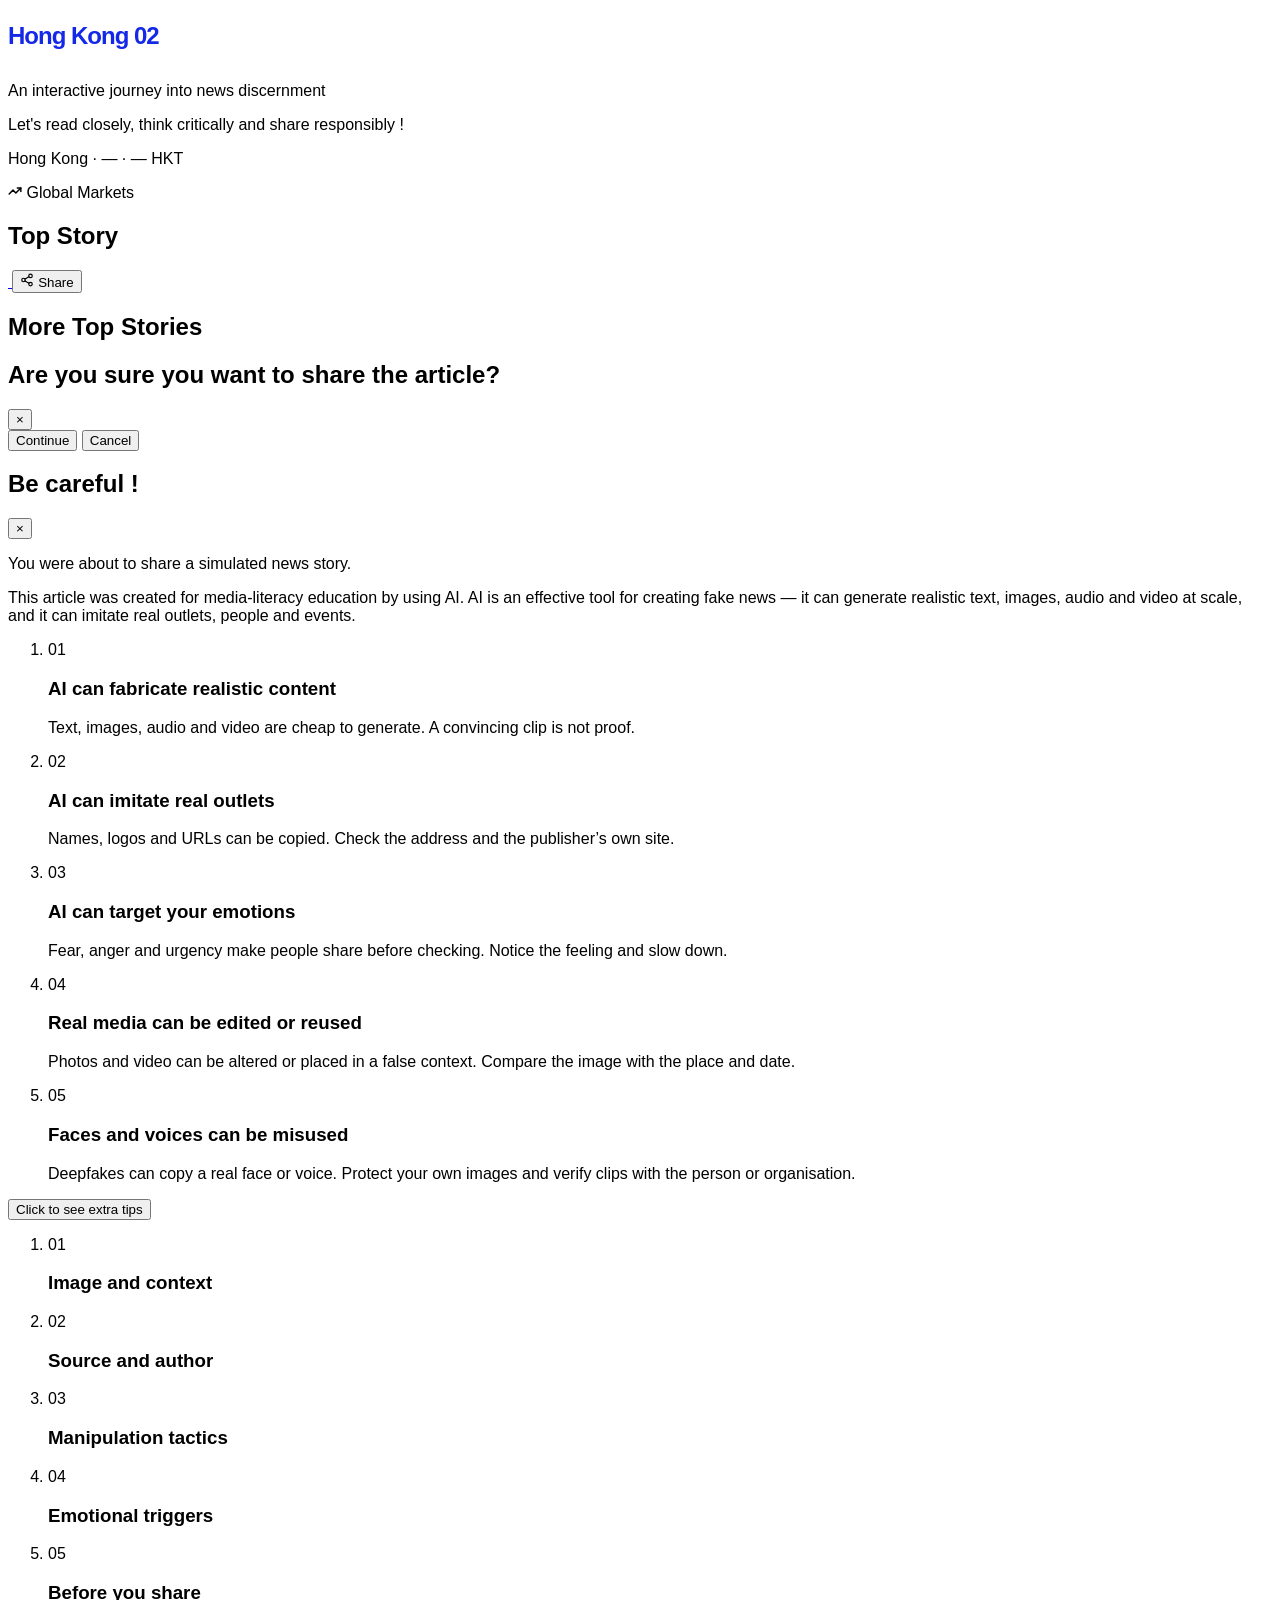
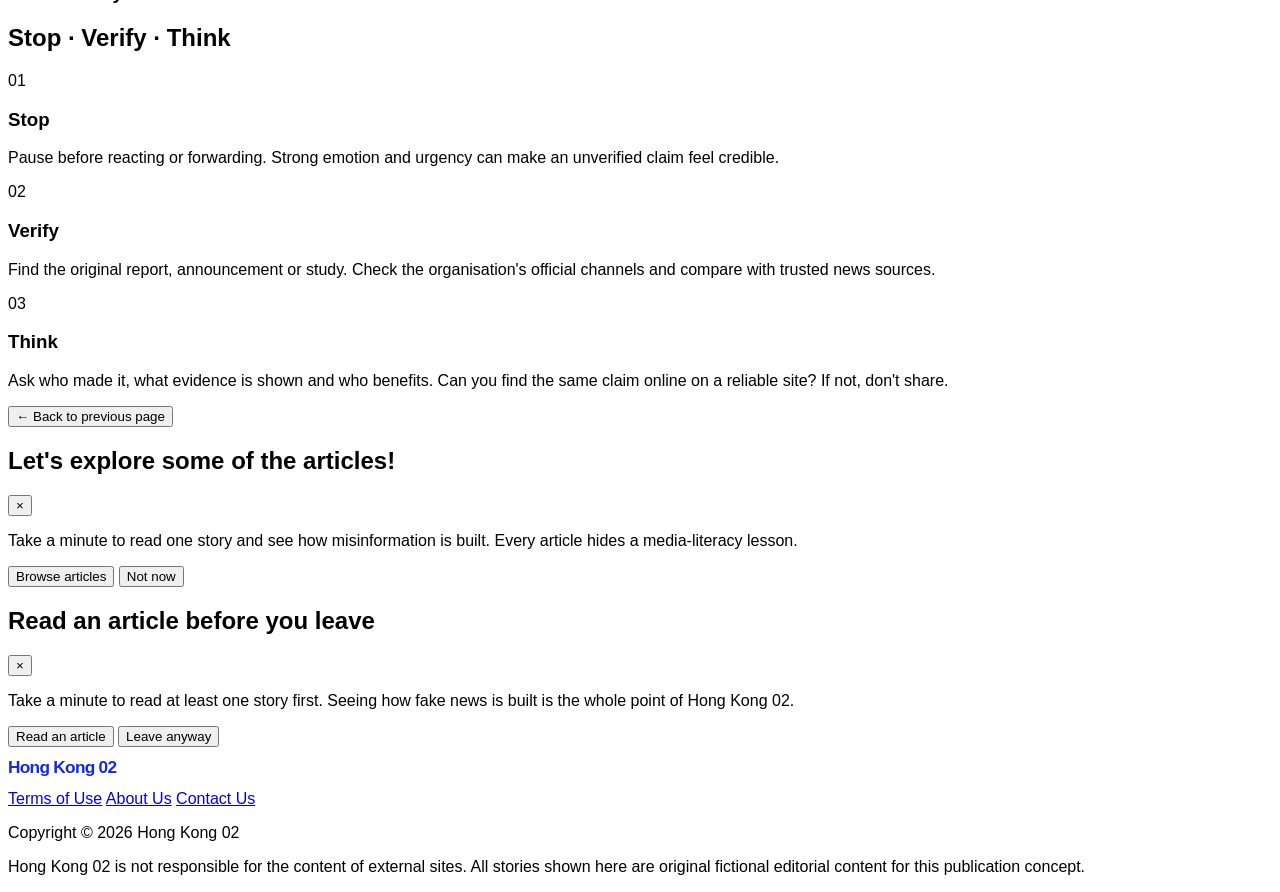
==== public/index.html @ 568d6f41 "Shorten warning copy and add online-search check to Think" ====
<!doctype html>
<html lang="en">
<head>
  <meta charset="utf-8" />
  <meta name="viewport" content="width=device-width, initial-scale=1" />
  <meta name="color-scheme" content="light" />
  <title>Hong Kong 02 — News</title>
  <meta name="description" content="Hong Kong 02 — Digital journalism designed to connect communities, advance media innovation, and strengthen critical thinking." />
  <link rel="preconnect" href="https://fonts.googleapis.com" />
  <link rel="preconnect" href="https://fonts.gstatic.com" crossorigin />
  <link href="https://fonts.googleapis.com/css2?family=Noto+Sans+HK:wght@400;500;700;900&display=swap" rel="stylesheet" />
  <script src="https://cdn.tailwindcss.com"></script>
  <script>
    tailwind.config = {
      theme: { extend: { colors: { brand: '#1428E8', 'brand-dark': '#0C197F' } } }
    };
  </script>
  <link rel="stylesheet" href="/css/hk02.css" />
</head>
<body class="bg-white text-gray-950" style="font-family:-apple-system, BlinkMacSystemFont, 'Segoe UI', 'Helvetica Neue', Arial, 'Noto Sans HK', 'PingFang HK', 'Microsoft JhengHei', sans-serif;">
  <div class="min-h-screen overflow-x-hidden bg-white text-gray-950">

    <!-- Header -->
    <header>
      <div class="mx-auto flex max-w-7xl flex-col gap-3 px-4 py-4 sm:flex-row sm:items-center sm:py-5">
        <div class="flex min-w-0 flex-col items-start gap-2 sm:flex-row sm:items-center">
          <div class="shrink-0">
            <svg width="200" height="54" viewBox="0 0 200 54" fill="none" xmlns="http://www.w3.org/2000/svg" role="img" aria-label="Hong Kong 02 logo"><text x="0" y="36" font-family="'Arial Black', Arial, sans-serif" font-size="24" font-weight="900" fill="#1428E8" letter-spacing="-1">Hong Kong 02</text></svg>
          </div>
          <div class="min-w-0 sm:ml-4 sm:border-l sm:border-gray-200 sm:pl-4">
            <p class="text-sm font-black leading-tight text-black sm:text-base">An interactive journey into news discernment</p>
            <p class="mt-0.5 text-[11px] font-medium text-gray-500 sm:text-xs">Let's read closely, think critically and share responsibly !</p>
          </div>
        </div>
        <p id="clock" class="w-full text-left text-xs font-bold leading-5 text-black tabular-nums sm:ml-auto sm:w-auto sm:text-right sm:text-lg">Hong Kong · — · — HKT</p>
      </div>

      <!-- Live global market indices (rotating 4-index grid) -->
      <div class="relative border-b border-gray-200 bg-gray-50" id="market-strip">
        <div class="market-bar">
          <span class="market-label">
            <svg width="14" height="14" viewBox="0 0 24 24" fill="none" stroke="currentColor" stroke-width="2.5" stroke-linecap="round" stroke-linejoin="round" aria-hidden="true"><polyline points="22 7 13.5 15.5 8.5 10.5 2 17"/><polyline points="16 7 22 7 22 13"/></svg>
            Global Markets
          </span>
          <div class="market-viewport">
            <div class="market-track" id="market-track" aria-label="Global financial market indices"></div>
          </div>
        </div>

        <!-- World markets hover panel -->
        <div class="wm-panel" id="wm-panel" hidden>
          <div class="wm-head">
            <h3 class="wm-title">World markets</h3>
            <button type="button" class="wm-close" id="wm-close" aria-label="Close">×</button>
          </div>
          <div class="wm-map" id="wm-map"></div>
          <div class="wm-tabs" id="wm-tabs">
            <button type="button" data-region="Americas">Americas</button>
            <button type="button" data-region="Europe">Europe</button>
            <button type="button" data-region="Asia-Pacific" class="active">Asia-Pacific</button>
          </div>
          <div class="wm-table-wrap">
            <table class="wm-table">
              <thead><tr><th class="wm-name">Index</th><th class="wm-country"></th><th class="wm-price">Price</th><th class="wm-change">Change</th><th class="wm-pct">% Change</th></tr></thead>
              <tbody id="wm-body"></tbody>
            </table>
          </div>
          <p class="wm-updated" id="wm-updated">Last updated —</p>
        </div>
      </div>

    </header>

    <!-- Main -->
    <main class="mx-auto max-w-7xl px-4 py-6 sm:py-8">

      <!-- Top Story -->
      <section class="mb-12" id="top-story">
        <div class="mb-5 flex items-center gap-3 border-b-2 border-gray-950 pb-3">
          <span class="h-6 w-1.5 bg-brand"></span>
          <h2 class="text-xl font-black">Top Story</h2>
        </div>
        <div class="grid gap-7 lg:grid-cols-12">
          <div class="relative lg:col-span-8">
            <a href="#" id="top-img-link" class="block overflow-hidden bg-gray-100">
              <img id="top-img" src="" alt="" class="aspect-video h-full w-full object-cover" />
            </a>
            <button type="button" class="story-share" id="top-share" data-slug="" aria-label="Share this article">
              <svg width="14" height="14" viewBox="0 0 24 24" fill="none" stroke="currentColor" stroke-width="2" stroke-linecap="round" stroke-linejoin="round" aria-hidden="true"><circle cx="18" cy="5" r="3"/><circle cx="6" cy="12" r="3"/><circle cx="18" cy="19" r="3"/><line x1="8.59" x2="15.42" y1="13.51" y2="17.49"/><line x1="15.41" x2="8.59" y1="6.51" y2="10.49"/></svg>
              Share
            </button>
          </div>
          <article class="flex flex-col justify-between border-t-8 border-brand bg-gray-50 p-6 lg:col-span-4">
            <div>
              <div class="mb-4 flex items-center gap-2">
                <span class="h-2.5 w-2.5 rounded-full bg-brand"></span>
                <span id="top-tag" class="text-xs font-black uppercase tracking-[0.18em] text-brand"></span>
              </div>
              <h1 class="text-2xl font-black leading-tight tracking-tight text-gray-950 sm:text-3xl">
                <a href="#" id="top-link" class="transition-colors hover:text-brand"></a>
              </h1>
              <p class="mt-5 text-sm font-medium leading-6 text-gray-600" id="top-lede"></p>
              <div id="top-engagement"></div>
            </div>
            <p class="mt-8 border-t border-gray-300 pt-4 text-xs font-bold text-gray-500" id="top-meta"></p>
          </article>
        </div>
      </section>

      <!-- More Top Stories -->
      <section>
        <div class="mb-5 flex items-center border-b-2 border-gray-950 pb-3">
          <div class="flex items-center gap-3">
            <span class="h-6 w-1.5 bg-brand"></span>
            <h2 class="text-xl font-black">More Top Stories</h2>
          </div>
        </div>
        <div class="grid gap-6 md:grid-cols-3" id="stories-grid"></div>
      </section>
    </main>

    <!-- Share dialog: confirm, then the "Be careful !" warning -->
    <div class="popup-backdrop" id="share-backdrop"></div>
    <aside class="popup confirm-popup" id="share-confirm" role="dialog" aria-modal="true" aria-labelledby="share-confirm-title">
      <div class="popup-head">
        <h2 class="popup-heading" id="share-confirm-title">Are you sure you want to share the article?</h2>
        <button class="popup-x" id="share-confirm-x" aria-label="Close">×</button>
      </div>
      <div class="confirm-actions">
        <button type="button" class="confirm-continue" id="share-confirm-continue">Continue</button>
        <button type="button" class="confirm-cancel" id="share-confirm-cancel">Cancel</button>
      </div>
    </aside>

    <aside class="popup" id="share-warning" role="dialog" aria-modal="true" aria-labelledby="share-warning-title">
      <div class="popup-head">
        <h2 class="popup-heading" id="share-warning-title">Be careful !</h2>
        <button class="popup-x" id="share-warning-x" aria-label="Close">×</button>
      </div>
      <div class="popup-scroll">
        <!-- Page 1: why AI makes fake news possible (fake stories only) -->
        <div class="ai-intro" id="share-ai-intro">
          <p class="ai-intro-title">You were about to share a simulated news story.</p>
          <p class="ai-intro-text">This article was created for media-literacy education by using AI. AI is an effective tool for creating fake news — it can generate realistic text, images, audio and video at scale, and it can imitate real outlets, people and events.</p>
          <ol class="ai-points">
            <li>
              <span class="popup-num">01</span>
              <div><h3>AI can fabricate realistic content</h3><p>Text, images, audio and video are cheap to generate. A convincing clip is not proof.</p></div>
            </li>
            <li>
              <span class="popup-num">02</span>
              <div><h3>AI can imitate real outlets</h3><p>Names, logos and URLs can be copied. Check the address and the publisher’s own site.</p></div>
            </li>
            <li>
              <span class="popup-num">03</span>
              <div><h3>AI can target your emotions</h3><p>Fear, anger and urgency make people share before checking. Notice the feeling and slow down.</p></div>
            </li>
            <li>
              <span class="popup-num">04</span>
              <div><h3>Real media can be edited or reused</h3><p>Photos and video can be altered or placed in a false context. Compare the image with the place and date.</p></div>
            </li>
            <li>
              <span class="popup-num">05</span>
              <div><h3>Faces and voices can be misused</h3><p>Deepfakes can copy a real face or voice. Protect your own images and verify clips with the person or organisation.</p></div>
            </li>
          </ol>
          <button type="button" class="ai-cta" id="share-extra-tips">Click to see extra tips</button>
        </div>

        <!-- Page 2: article-specific checks + Stop / Verify / Think -->
        <div id="share-tips">
          <ol class="popup-warnings">
            <li>
              <span class="popup-num">01</span>
              <div><h3 id="share-warn-1-title">Image and context</h3><p id="share-warn-1-text"></p></div>
            </li>
            <li>
              <span class="popup-num">02</span>
              <div><h3 id="share-warn-2-title">Source and author</h3><p id="share-warn-2-text"></p></div>
            </li>
            <li>
              <span class="popup-num">03</span>
              <div><h3 id="share-warn-3-title">Manipulation tactics</h3><p id="share-warn-3-text"></p></div>
            </li>
            <li>
              <span class="popup-num">04</span>
              <div><h3 id="share-warn-4-title">Emotional triggers</h3><p id="share-warn-4-text"></p></div>
            </li>
            <li id="share-warn-5-item">
              <span class="popup-num">05</span>
              <div><h3 id="share-warn-5-title">Before you share</h3><p id="share-warn-5-text"></p></div>
            </li>
          </ol>
          <div class="popup-steps">
            <h2 class="popup-steps-title">Stop · Verify · Think</h2>
            <section class="popup-step">
              <span class="popup-num">01</span>
              <div>
                <h3>Stop</h3>
                <p>Pause before reacting or forwarding. Strong emotion and urgency can make an unverified claim feel credible.</p>
                <p class="popup-step-app" id="share-warn-stop"></p>
              </div>
            </section>
            <section class="popup-step">
              <span class="popup-num">02</span>
              <div>
                <h3>Verify</h3>
                <p>Find the original report, announcement or study. Check the organisation's official channels and compare with trusted news sources.</p>
                <p class="popup-step-app" id="share-warn-verify"></p>
              </div>
            </section>
            <section class="popup-step">
              <span class="popup-num">03</span>
              <div>
                <h3>Think</h3>
                <p>Ask who made it, what evidence is shown and who benefits. Can you find the same claim online on a reliable site? If not, don't share.</p>
                <p class="popup-step-app" id="share-warn-think"></p>
              </div>
            </section>
          </div>
          <button type="button" class="ai-back" id="share-back-tips">← Back to previous page</button>
        </div>
      </div>
    </aside>

    <!-- Idle reminder (shown once after 1 minute without interaction) -->
    <div class="popup-backdrop" id="idle-backdrop"></div>
    <aside class="popup idle-popup" id="idle-reminder" role="dialog" aria-modal="true" aria-labelledby="idle-title">
      <div class="popup-head">
        <h2 class="popup-heading" id="idle-title">Let's explore some of the articles!</h2>
        <button class="popup-x" id="idle-x" aria-label="Close">×</button>
      </div>
      <div class="idle-body">
        <p>Take a minute to read one story and see how misinformation is built. Every article hides a media-literacy lesson.</p>
        <div class="idle-actions">
          <button type="button" class="confirm-continue" id="idle-browse">Browse articles</button>
          <button type="button" class="confirm-cancel" id="idle-later">Not now</button>
        </div>
      </div>
    </aside>

    <!-- Leave prompt (shown when no article has been read yet) -->
    <div class="popup-backdrop" id="leave-backdrop"></div>
    <aside class="popup idle-popup" id="leave-modal" role="dialog" aria-modal="true" aria-labelledby="leave-title">
      <div class="popup-head">
        <h2 class="popup-heading" id="leave-title">Read an article before you leave</h2>
        <button class="popup-x" id="leave-x" aria-label="Close">×</button>
      </div>
      <div class="idle-body">
        <p>Take a minute to read at least one story first. Seeing how fake news is built is the whole point of Hong Kong 02.</p>
        <div class="idle-actions">
          <button type="button" class="confirm-continue" id="leave-stay">Read an article</button>
          <button type="button" class="confirm-cancel" id="leave-go">Leave anyway</button>
        </div>
      </div>
    </aside>

    <!-- Footer -->
    <footer class="mt-14 bg-gray-950 text-white">
      <div class="mx-auto max-w-7xl px-4 py-10">
        <svg width="144" height="39" viewBox="0 0 200 54" fill="none" xmlns="http://www.w3.org/2000/svg" role="img" aria-label="Hong Kong 02 logo"><text x="0" y="36" font-family="'Arial Black', Arial, sans-serif" font-size="24" font-weight="900" fill="#1428E8" letter-spacing="-1">Hong Kong 02</text></svg>
        <div class="my-7 h-px bg-white/20"></div>
        <div class="mb-8 flex flex-wrap gap-x-7 gap-y-3">
          <a href="terms.html" class="text-xs font-bold text-gray-300 hover:text-white hover:underline">Terms of Use</a>
          <a href="about.html" class="text-xs font-bold text-gray-300 hover:text-white hover:underline">About Us</a>
          <a href="contact.html" class="text-xs font-bold text-gray-300 hover:text-white hover:underline">Contact Us</a>
        </div>
        <p class="text-xs font-bold text-gray-200">Copyright © 2026 Hong Kong 02</p>
        <p class="mt-2 max-w-3xl text-xs leading-5 text-gray-300">Hong Kong 02 is not responsible for the content of external sites. All stories shown here are original fictional editorial content for this publication concept.</p>
      </div>
    </footer>
  </div>

  <script src="/js/core.js"></script>
  <script src="/js/app.js"></script>
</body>
</html>
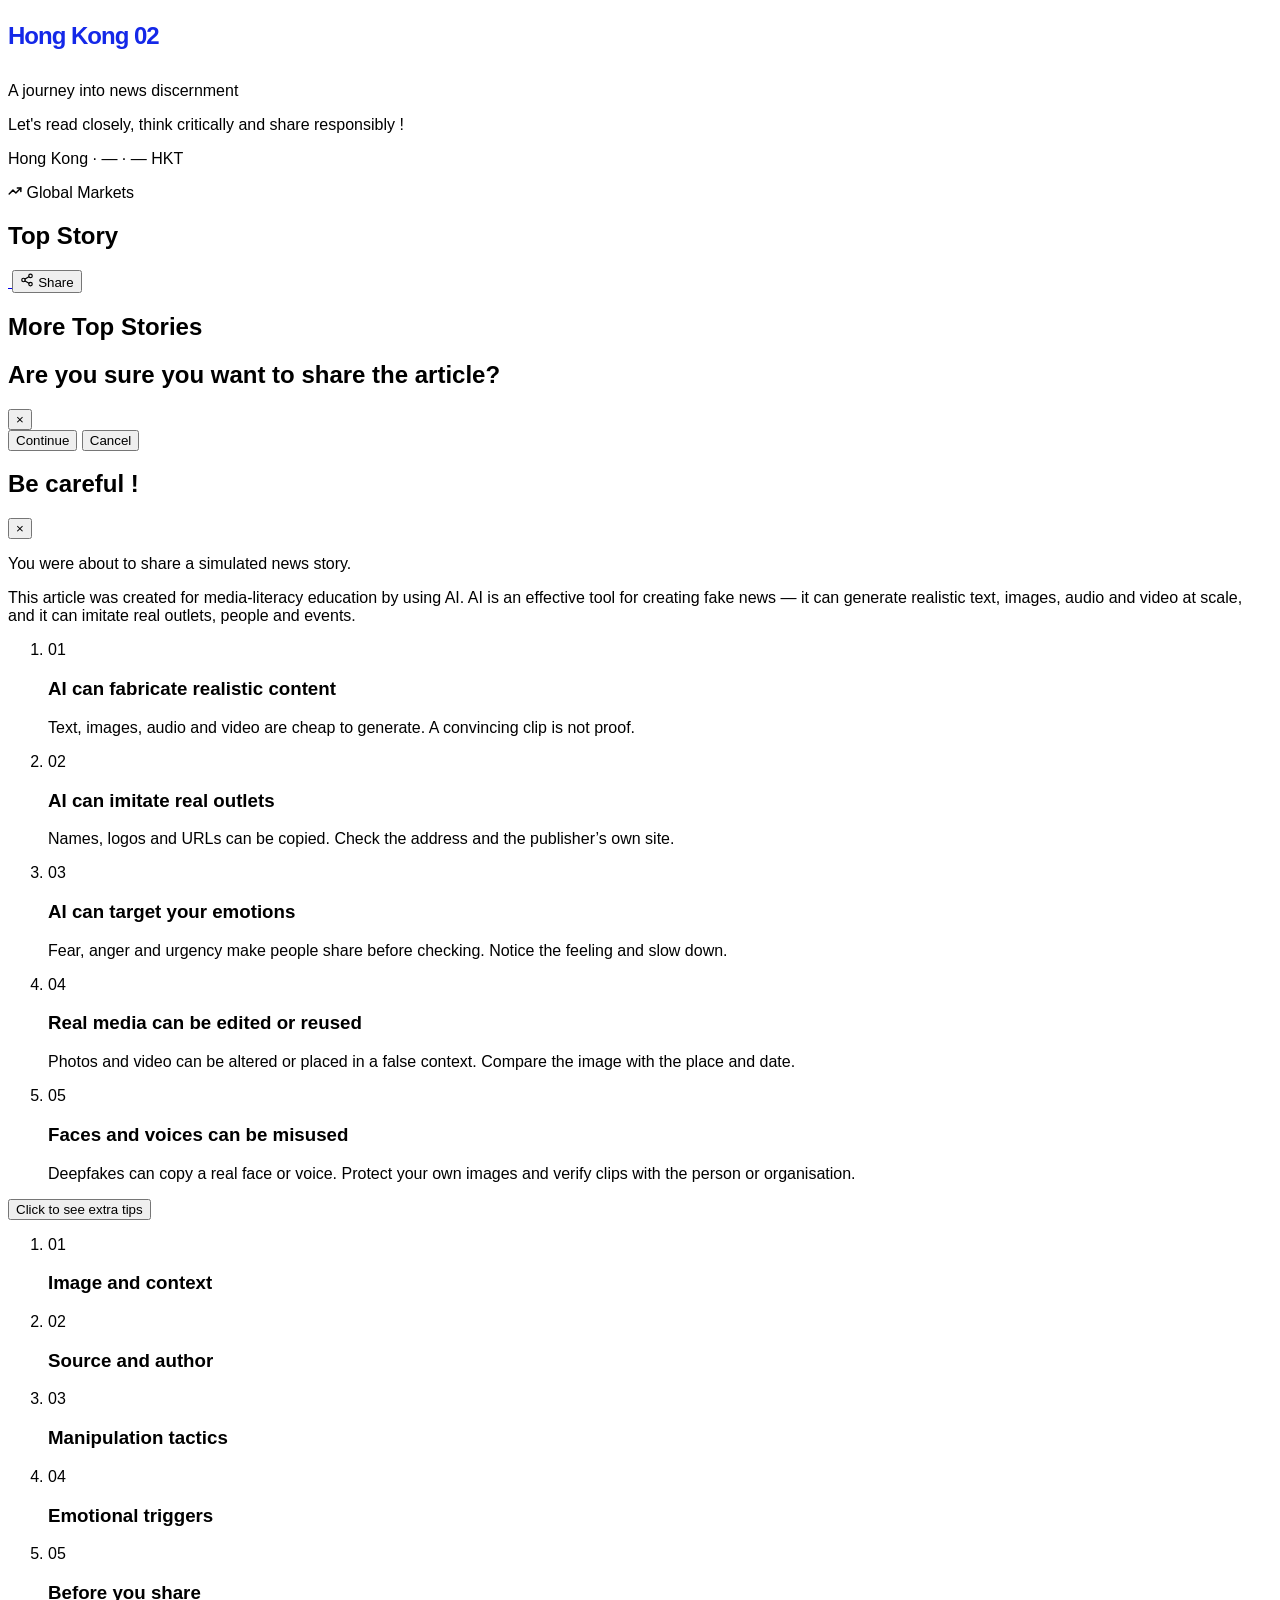
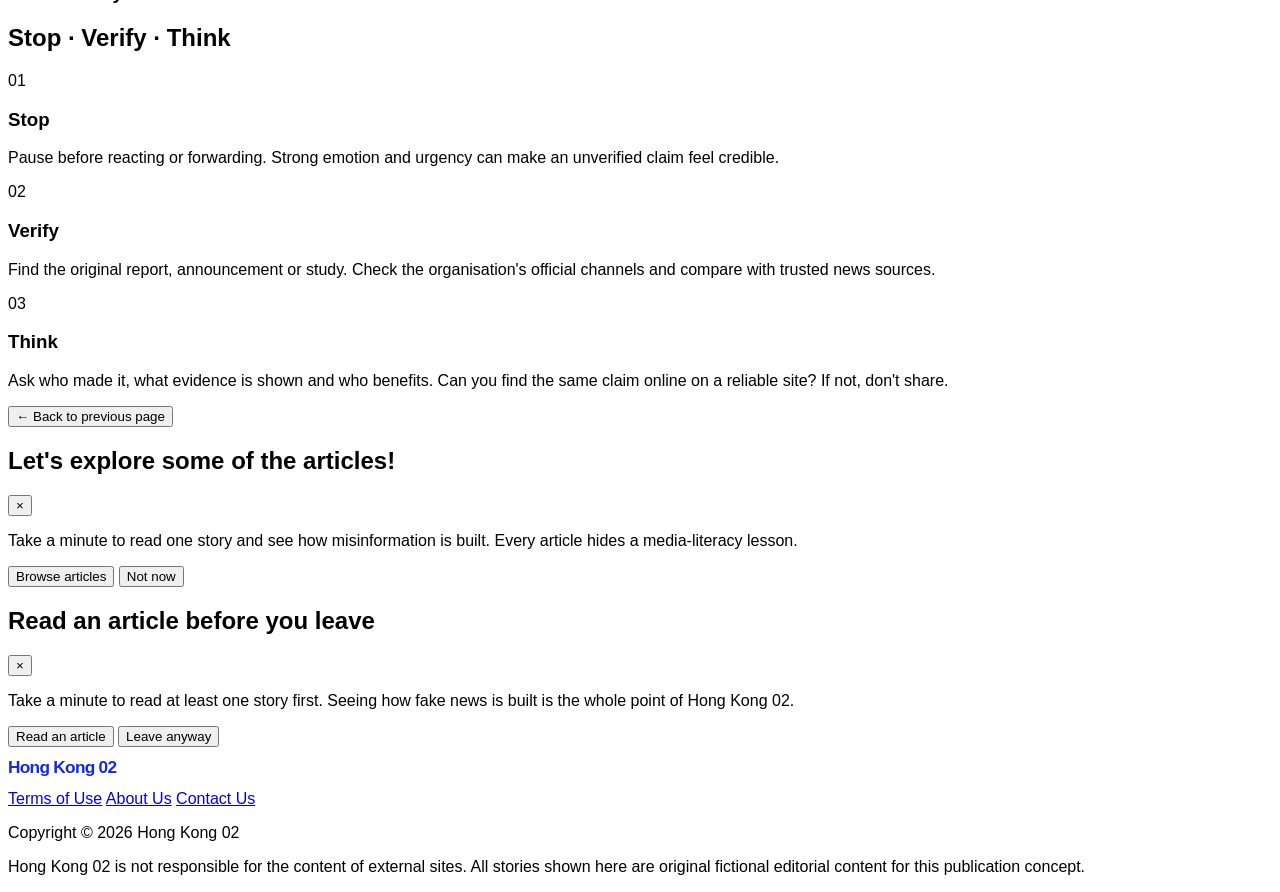
==== commit 6ec63f9a: "Simplify header tagline to A journey into news discernment" ====
--- a/public/index.html
+++ b/public/index.html
@@ -28,7 +28,7 @@
             <svg width="200" height="54" viewBox="0 0 200 54" fill="none" xmlns="http://www.w3.org/2000/svg" role="img" aria-label="Hong Kong 02 logo"><text x="0" y="36" font-family="'Arial Black', Arial, sans-serif" font-size="24" font-weight="900" fill="#1428E8" letter-spacing="-1">Hong Kong 02</text></svg>
           </div>
           <div class="min-w-0 sm:ml-4 sm:border-l sm:border-gray-200 sm:pl-4">
-            <p class="text-sm font-black leading-tight text-black sm:text-base">An interactive journey into news discernment</p>
+            <p class="text-sm font-black leading-tight text-black sm:text-base">A journey into news discernment</p>
             <p class="mt-0.5 text-[11px] font-medium text-gray-500 sm:text-xs">Let's read closely, think critically and share responsibly !</p>
           </div>
         </div>
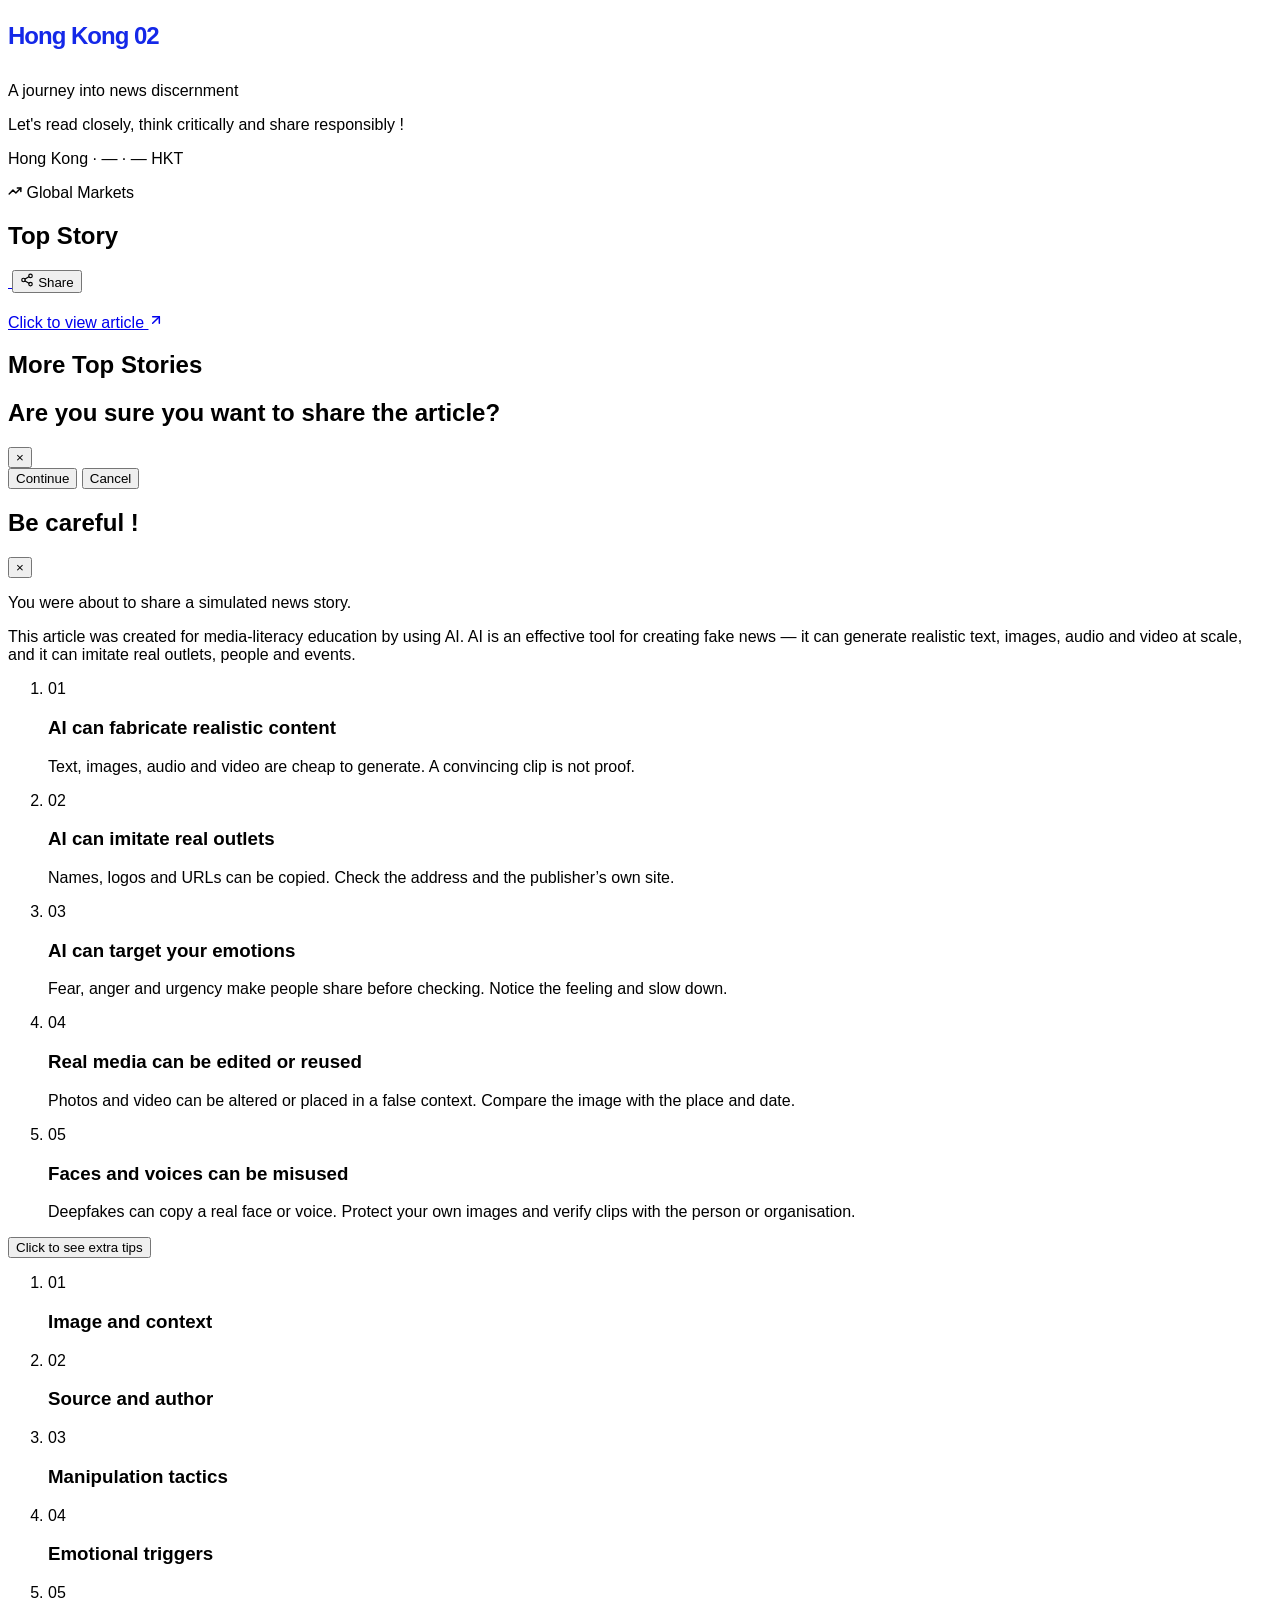
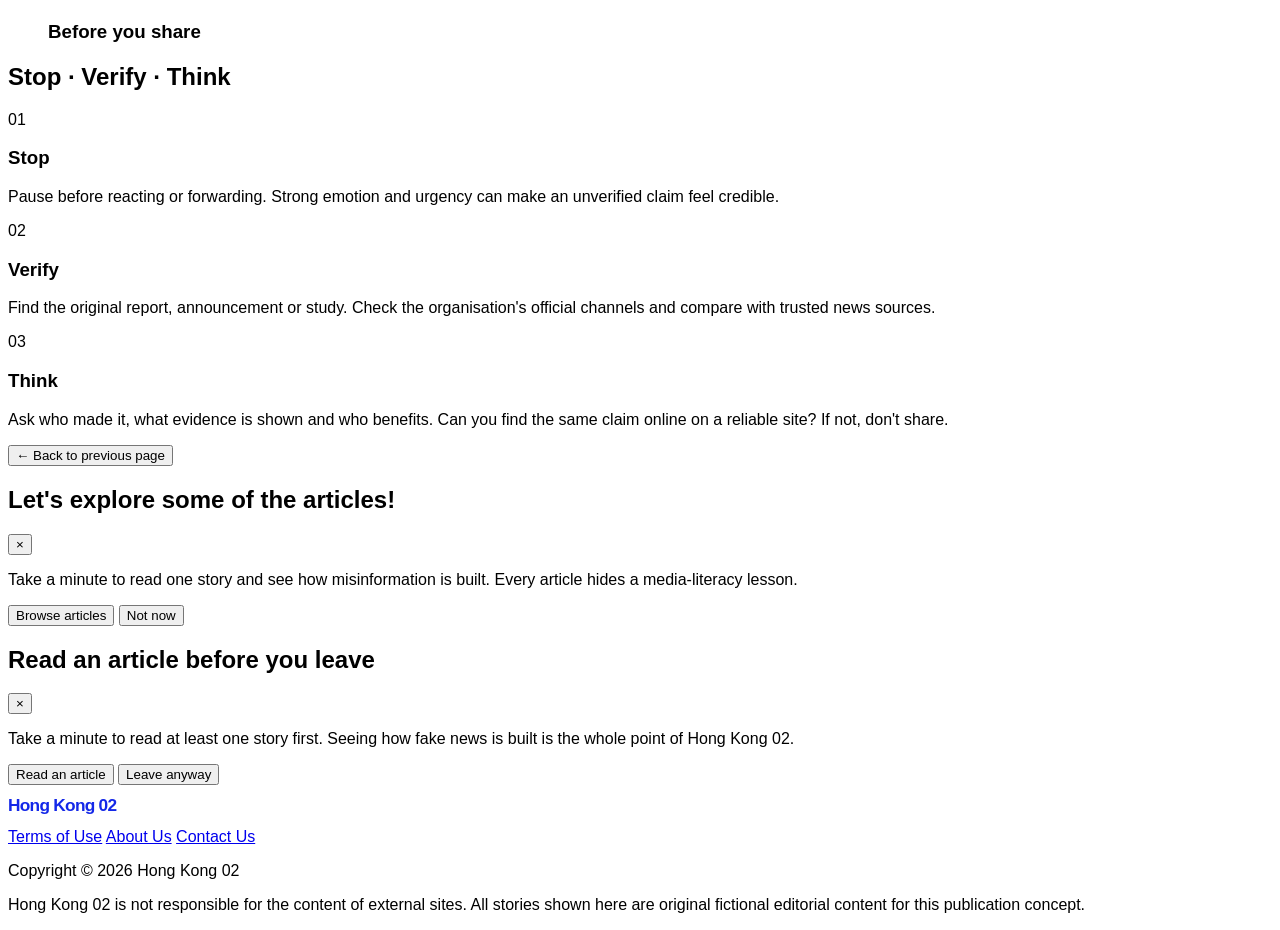
==== commit 2dec7e58: "Add top-story CTA and sound-wave New badge" ====
--- a/public/index.html
+++ b/public/index.html
@@ -103,6 +103,7 @@
               <div id="top-engagement"></div>
             </div>
             <p class="mt-8 border-t border-gray-300 pt-4 text-xs font-bold text-gray-500" id="top-meta"></p>
+            <a href="#" id="top-cta" class="top-cta">Click to view article <svg class="story-arrow" width="16" height="16" viewBox="0 0 24 24" fill="none" stroke="currentColor" stroke-width="2.2" stroke-linecap="round" stroke-linejoin="round" aria-hidden="true"><path d="M7 17 17 7"/><path d="M7 7h10v10"/></svg></a>
           </article>
         </div>
       </section>
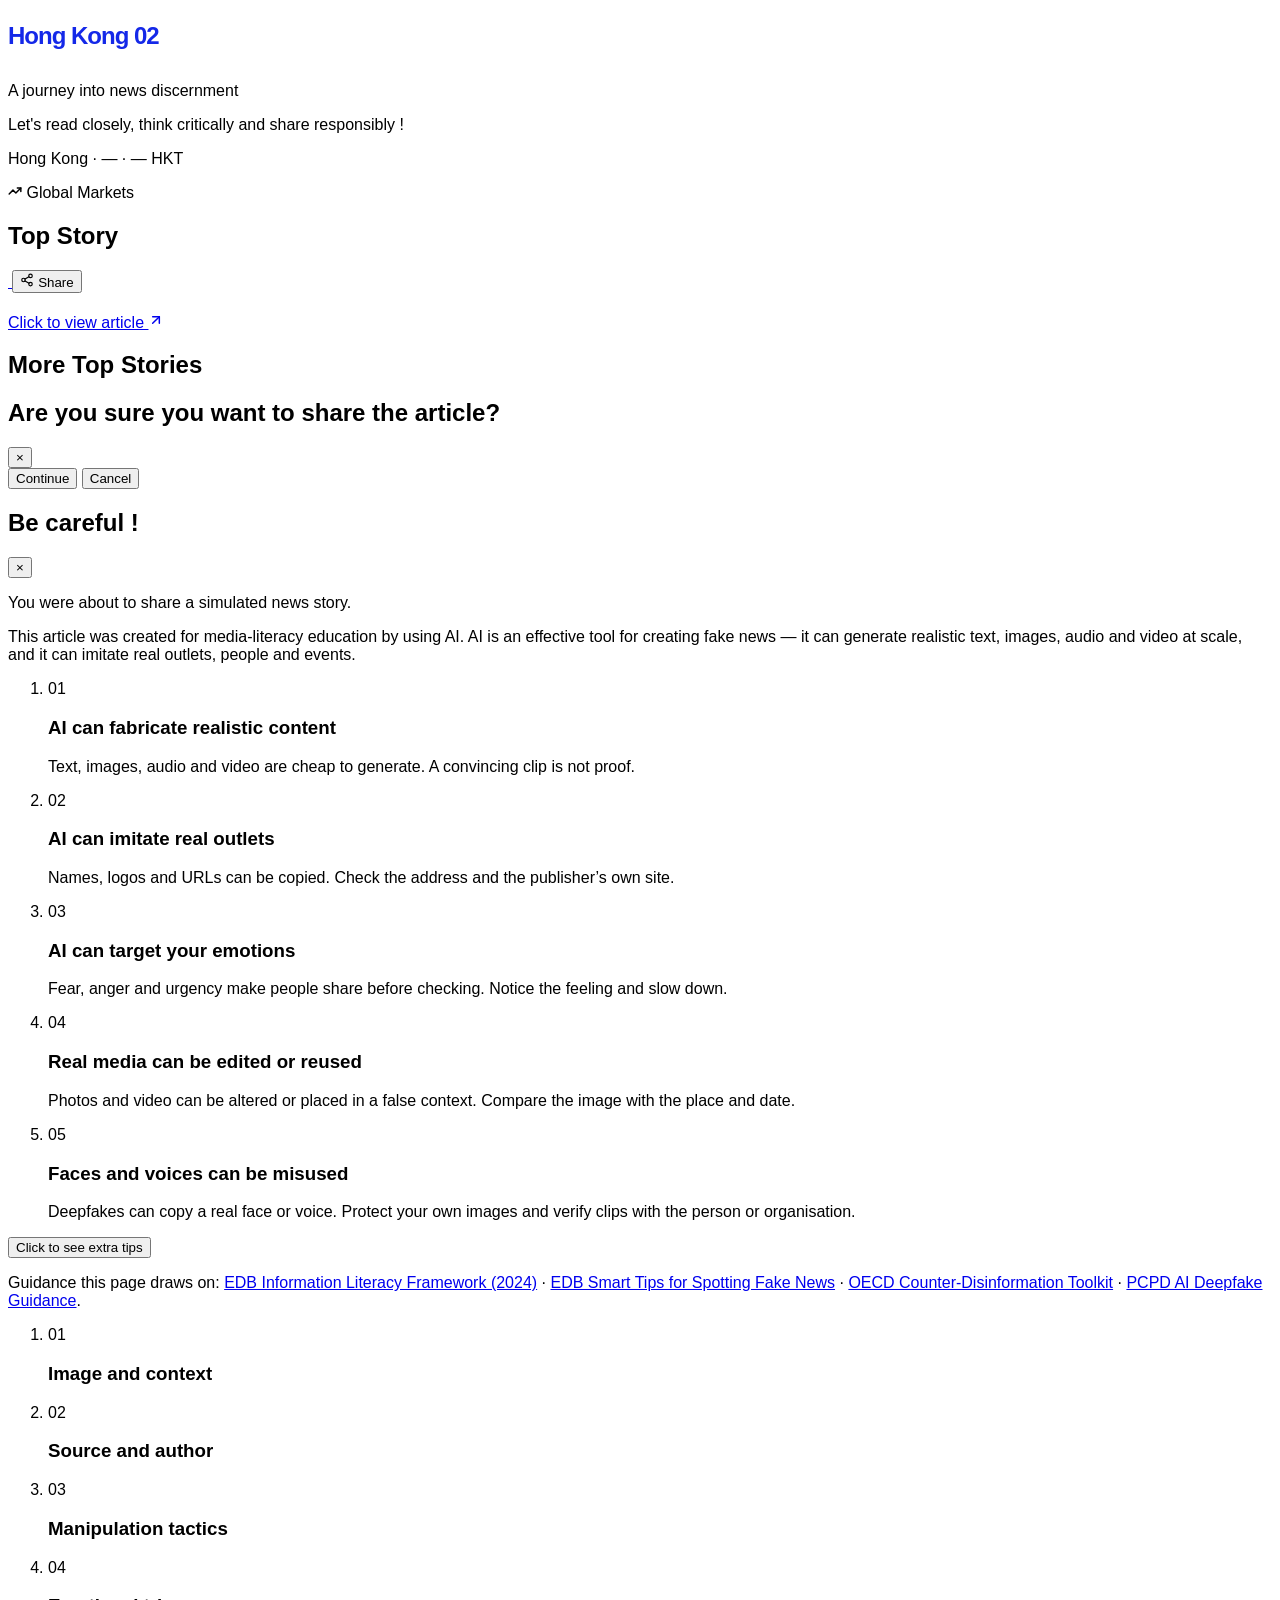
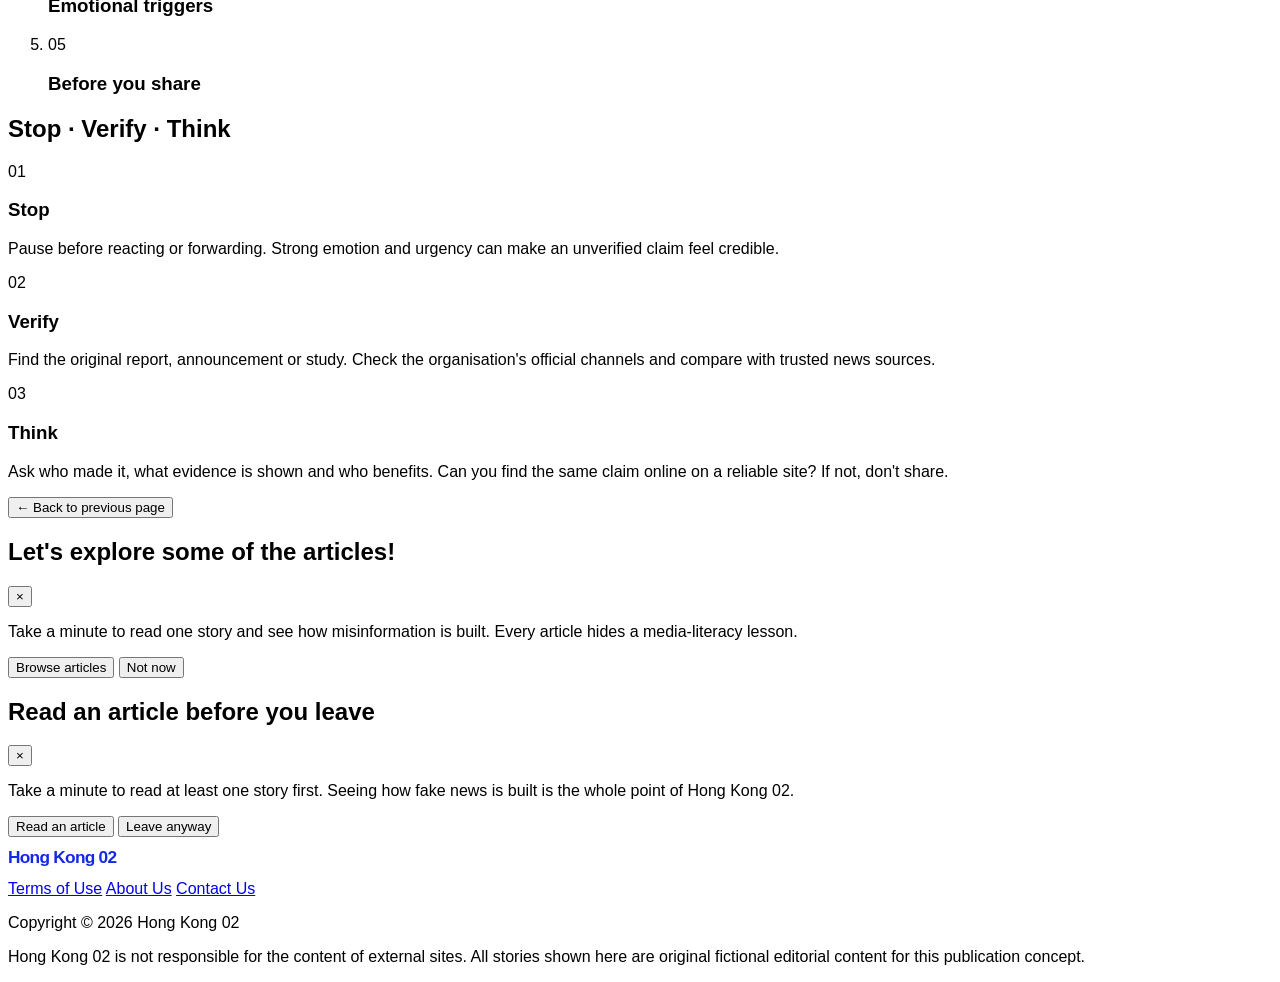
==== commit a5356a51: "Real stories: checks first, video tip, AI page with references, source links" ====
--- a/public/index.html
+++ b/public/index.html
@@ -95,6 +95,7 @@
               <div class="mb-4 flex items-center gap-2">
                 <span class="h-2.5 w-2.5 rounded-full bg-brand"></span>
                 <span id="top-tag" class="text-xs font-black uppercase tracking-[0.18em] text-brand"></span>
+                <span id="top-new" class="story-new" style="display:none"></span>
               </div>
               <h1 class="text-2xl font-black leading-tight tracking-tight text-gray-950 sm:text-3xl">
                 <a href="#" id="top-link" class="transition-colors hover:text-brand"></a>
@@ -141,8 +142,8 @@
       <div class="popup-scroll">
         <!-- Page 1: why AI makes fake news possible (fake stories only) -->
         <div class="ai-intro" id="share-ai-intro">
-          <p class="ai-intro-title">You were about to share a simulated news story.</p>
-          <p class="ai-intro-text">This article was created for media-literacy education by using AI. AI is an effective tool for creating fake news — it can generate realistic text, images, audio and video at scale, and it can imitate real outlets, people and events.</p>
+          <p class="ai-intro-title" id="share-ai-title">You were about to share a simulated news story.</p>
+          <p class="ai-intro-text" id="share-ai-text">This article was created for media-literacy education by using AI. AI is an effective tool for creating fake news — it can generate realistic text, images, audio and video at scale, and it can imitate real outlets, people and events.</p>
           <ol class="ai-points">
             <li>
               <span class="popup-num">01</span>
@@ -166,6 +167,8 @@
             </li>
           </ol>
           <button type="button" class="ai-cta" id="share-extra-tips">Click to see extra tips</button>
+          <p class="ai-refs">Guidance this page draws on: <a href="https://www.edb.gov.hk/attachment/en/edu-system/primary-secondary/applicable-to-primary-secondary/it-in-edu/Information-Literacy/IL_learningFramework/InformationLiteracyforHongKongStudentsLearningFramework(2024)_ENG.pdf" target="_blank" rel="noopener">EDB Information Literacy Framework (2024)</a> · <a href="https://www.edb.gov.hk/attachment/tc/edu-system/primary-secondary/applicable-to-primary-secondary/it-in-edu/Information-Literacy/Smart_Tips_for_Spotting_Fake_News_chi_poster.pdf" target="_blank" rel="noopener">EDB Smart Tips for Spotting Fake News</a> · <a href="https://www.oecd.org/content/dam/oecd/en/publications/reports/2023/02/mis-and-disinformation_c584ff91/counter-disinformation-toolkit-strategic-communications-to-reduce-the-impact-of-mis-and-disinformation_32ba405c/1c2c918b-en.pdf" target="_blank" rel="noopener">OECD Counter-Disinformation Toolkit</a> · <a href="https://www.pcpd.org.hk/english/resources_centre/publications/files/ai_deepfake.pdf" target="_blank" rel="noopener">PCPD AI Deepfake Guidance</a>.</p>
+          <button type="button" class="ai-back" id="share-ai-back" style="display:none">← Back to previous page</button>
         </div>
 
         <!-- Page 2: article-specific checks + Stop / Verify / Think -->
@@ -219,6 +222,8 @@
               </div>
             </section>
           </div>
+                    <section class="popup-video" id="share-video" style="display:none"><span class="popup-num">06</span><div><h3>Watch: how to spot AI-generated fake news</h3><p>See how AI-generated images, audio and video are made — and the signs that give them away.</p><a class="video-link" href="https://www.youtube.com/watch?v=MtEe3NJnqQs&t=9s" target="_blank" rel="noopener">Watch the video on YouTube →</a></div></section>
+          <button type="button" class="ai-cta" id="share-tips-next" style="display:none">Click to see extra tips</button>
           <button type="button" class="ai-back" id="share-back-tips">← Back to previous page</button>
         </div>
       </div>
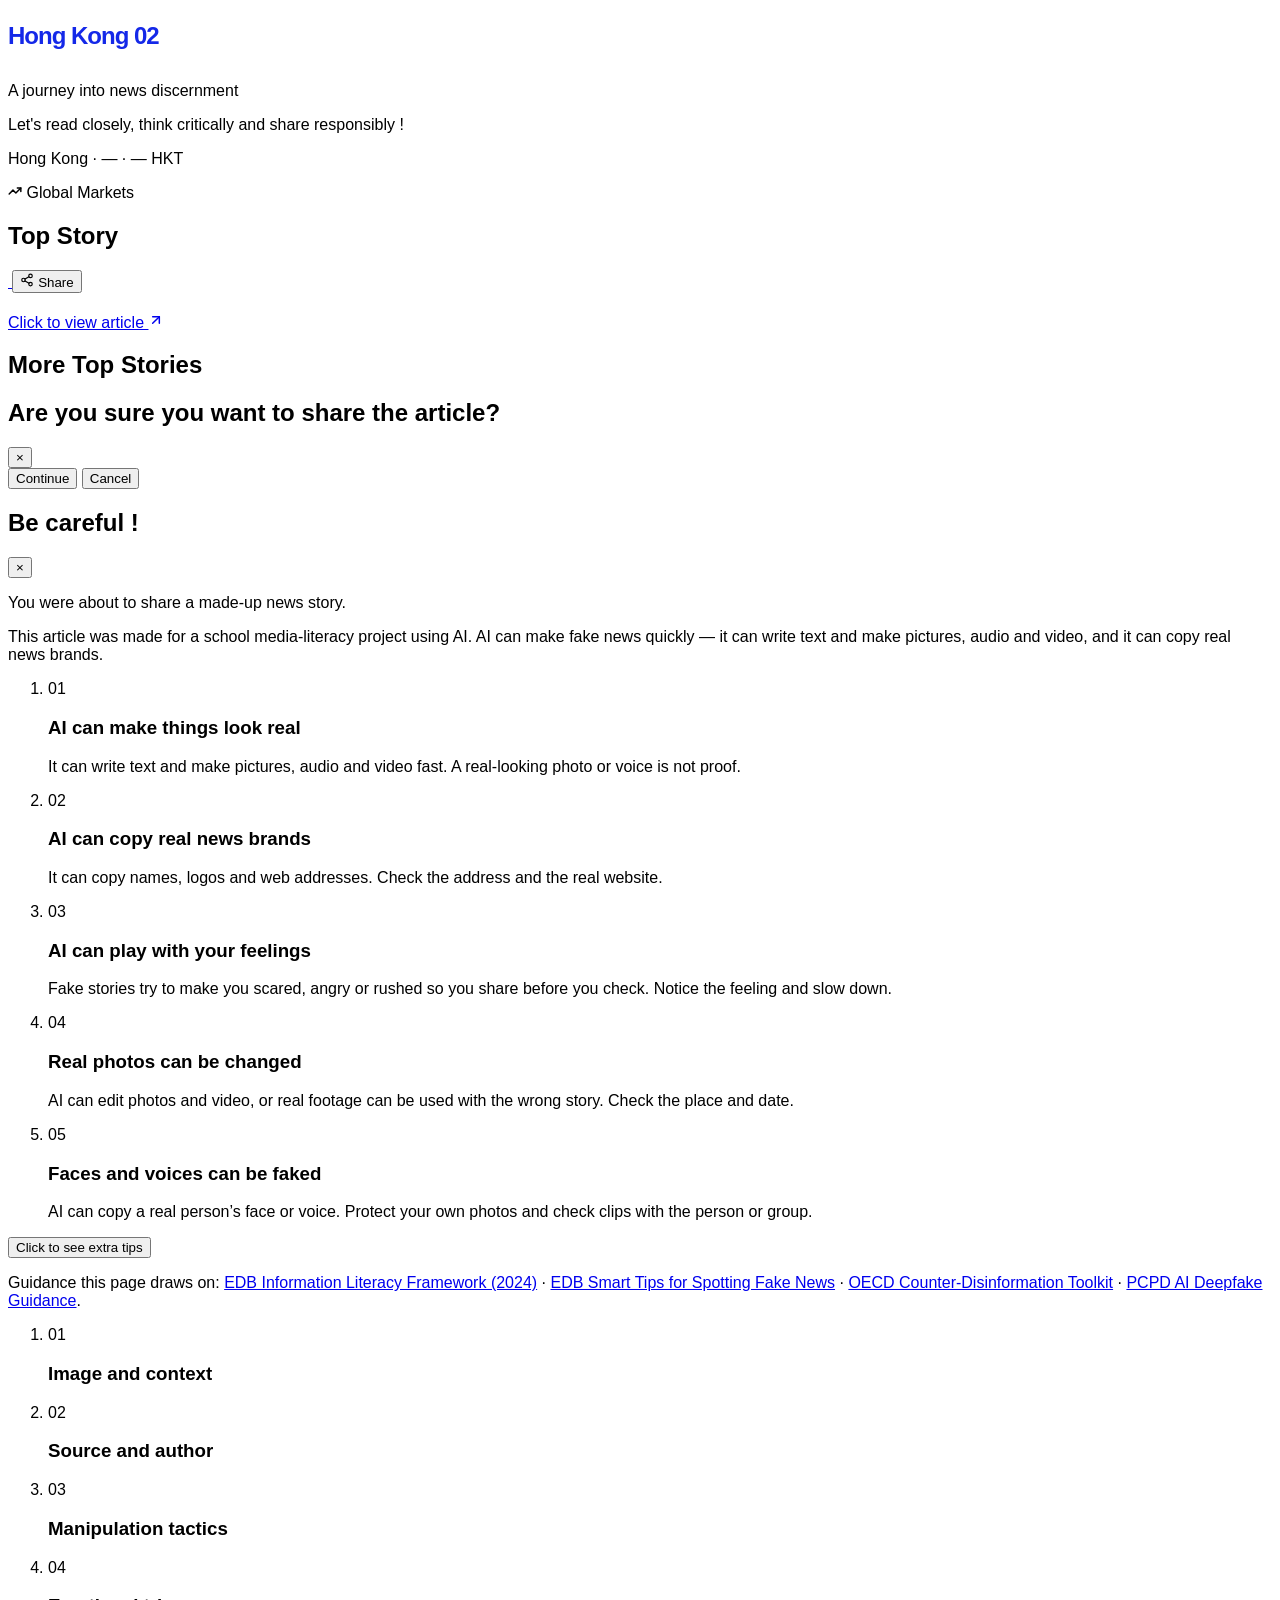
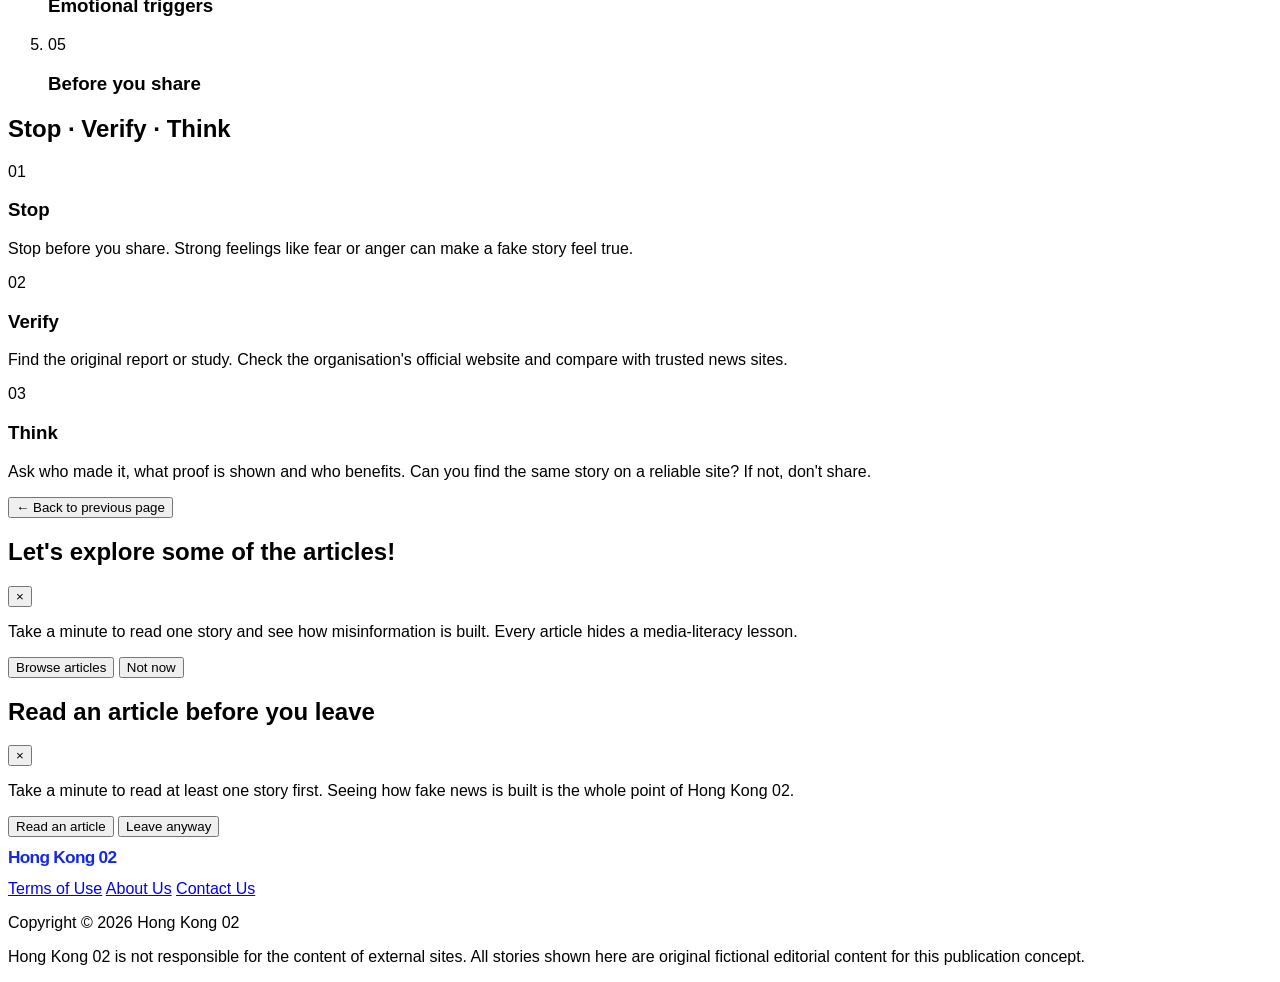
==== commit 89aeb7b4: "Embed fullscreen YouTube tip, underline source links, simplify student-facing copy" ====
--- a/public/index.html
+++ b/public/index.html
@@ -142,28 +142,28 @@
       <div class="popup-scroll">
         <!-- Page 1: why AI makes fake news possible (fake stories only) -->
         <div class="ai-intro" id="share-ai-intro">
-          <p class="ai-intro-title" id="share-ai-title">You were about to share a simulated news story.</p>
-          <p class="ai-intro-text" id="share-ai-text">This article was created for media-literacy education by using AI. AI is an effective tool for creating fake news — it can generate realistic text, images, audio and video at scale, and it can imitate real outlets, people and events.</p>
+          <p class="ai-intro-title" id="share-ai-title">You were about to share a made-up news story.</p>
+          <p class="ai-intro-text" id="share-ai-text">This article was made for a school media-literacy project using AI. AI can make fake news quickly — it can write text and make pictures, audio and video, and it can copy real news brands.</p>
           <ol class="ai-points">
             <li>
               <span class="popup-num">01</span>
-              <div><h3>AI can fabricate realistic content</h3><p>Text, images, audio and video are cheap to generate. A convincing clip is not proof.</p></div>
+              <div><h3>AI can make things look real</h3><p>It can write text and make pictures, audio and video fast. A real-looking photo or voice is not proof.</p></div>
             </li>
             <li>
               <span class="popup-num">02</span>
-              <div><h3>AI can imitate real outlets</h3><p>Names, logos and URLs can be copied. Check the address and the publisher’s own site.</p></div>
+              <div><h3>AI can copy real news brands</h3><p>It can copy names, logos and web addresses. Check the address and the real website.</p></div>
             </li>
             <li>
               <span class="popup-num">03</span>
-              <div><h3>AI can target your emotions</h3><p>Fear, anger and urgency make people share before checking. Notice the feeling and slow down.</p></div>
+              <div><h3>AI can play with your feelings</h3><p>Fake stories try to make you scared, angry or rushed so you share before you check. Notice the feeling and slow down.</p></div>
             </li>
             <li>
               <span class="popup-num">04</span>
-              <div><h3>Real media can be edited or reused</h3><p>Photos and video can be altered or placed in a false context. Compare the image with the place and date.</p></div>
+              <div><h3>Real photos can be changed</h3><p>AI can edit photos and video, or real footage can be used with the wrong story. Check the place and date.</p></div>
             </li>
             <li>
               <span class="popup-num">05</span>
-              <div><h3>Faces and voices can be misused</h3><p>Deepfakes can copy a real face or voice. Protect your own images and verify clips with the person or organisation.</p></div>
+              <div><h3>Faces and voices can be faked</h3><p>AI can copy a real person’s face or voice. Protect your own photos and check clips with the person or group.</p></div>
             </li>
           </ol>
           <button type="button" class="ai-cta" id="share-extra-tips">Click to see extra tips</button>
@@ -201,7 +201,7 @@
               <span class="popup-num">01</span>
               <div>
                 <h3>Stop</h3>
-                <p>Pause before reacting or forwarding. Strong emotion and urgency can make an unverified claim feel credible.</p>
+                <p>Stop before you share. Strong feelings like fear or anger can make a fake story feel true.</p>
                 <p class="popup-step-app" id="share-warn-stop"></p>
               </div>
             </section>
@@ -209,7 +209,7 @@
               <span class="popup-num">02</span>
               <div>
                 <h3>Verify</h3>
-                <p>Find the original report, announcement or study. Check the organisation's official channels and compare with trusted news sources.</p>
+                <p>Find the original report or study. Check the organisation's official website and compare with trusted news sites.</p>
                 <p class="popup-step-app" id="share-warn-verify"></p>
               </div>
             </section>
@@ -217,12 +217,15 @@
               <span class="popup-num">03</span>
               <div>
                 <h3>Think</h3>
-                <p>Ask who made it, what evidence is shown and who benefits. Can you find the same claim online on a reliable site? If not, don't share.</p>
+                <p>Ask who made it, what proof is shown and who benefits. Can you find the same story on a reliable site? If not, don't share.</p>
                 <p class="popup-step-app" id="share-warn-think"></p>
               </div>
             </section>
           </div>
-                    <section class="popup-video" id="share-video" style="display:none"><span class="popup-num">06</span><div><h3>Watch: how to spot AI-generated fake news</h3><p>See how AI-generated images, audio and video are made — and the signs that give them away.</p><a class="video-link" href="https://www.youtube.com/watch?v=MtEe3NJnqQs&t=9s" target="_blank" rel="noopener">Watch the video on YouTube →</a></div></section>
+                    <section class="popup-video" id="share-video" style="display:none"><span class="popup-num">06</span><div><h3>Watch: how to spot AI-generated fake news</h3><p>See how AI-generated images, audio and video are made — and the signs that give them away.</p><button type="button" class="video-link" id="share-video-btn">Click here to watch the video !</button>
+            <div class="video-frame" id="share-video-frame" style="display:none">
+              <iframe src="https://www.youtube.com/embed/MtEe3NJnqQs?si=PtPAHmJFJLvudQJZ" title="YouTube video player" frameborder="0" allow="accelerometer; autoplay; clipboard-write; encrypted-media; gyroscope; picture-in-picture; web-share" referrerpolicy="strict-origin-when-cross-origin" allowfullscreen></iframe>
+            </div></div></section>
           <button type="button" class="ai-cta" id="share-tips-next" style="display:none">Click to see extra tips</button>
           <button type="button" class="ai-back" id="share-back-tips">← Back to previous page</button>
         </div>
